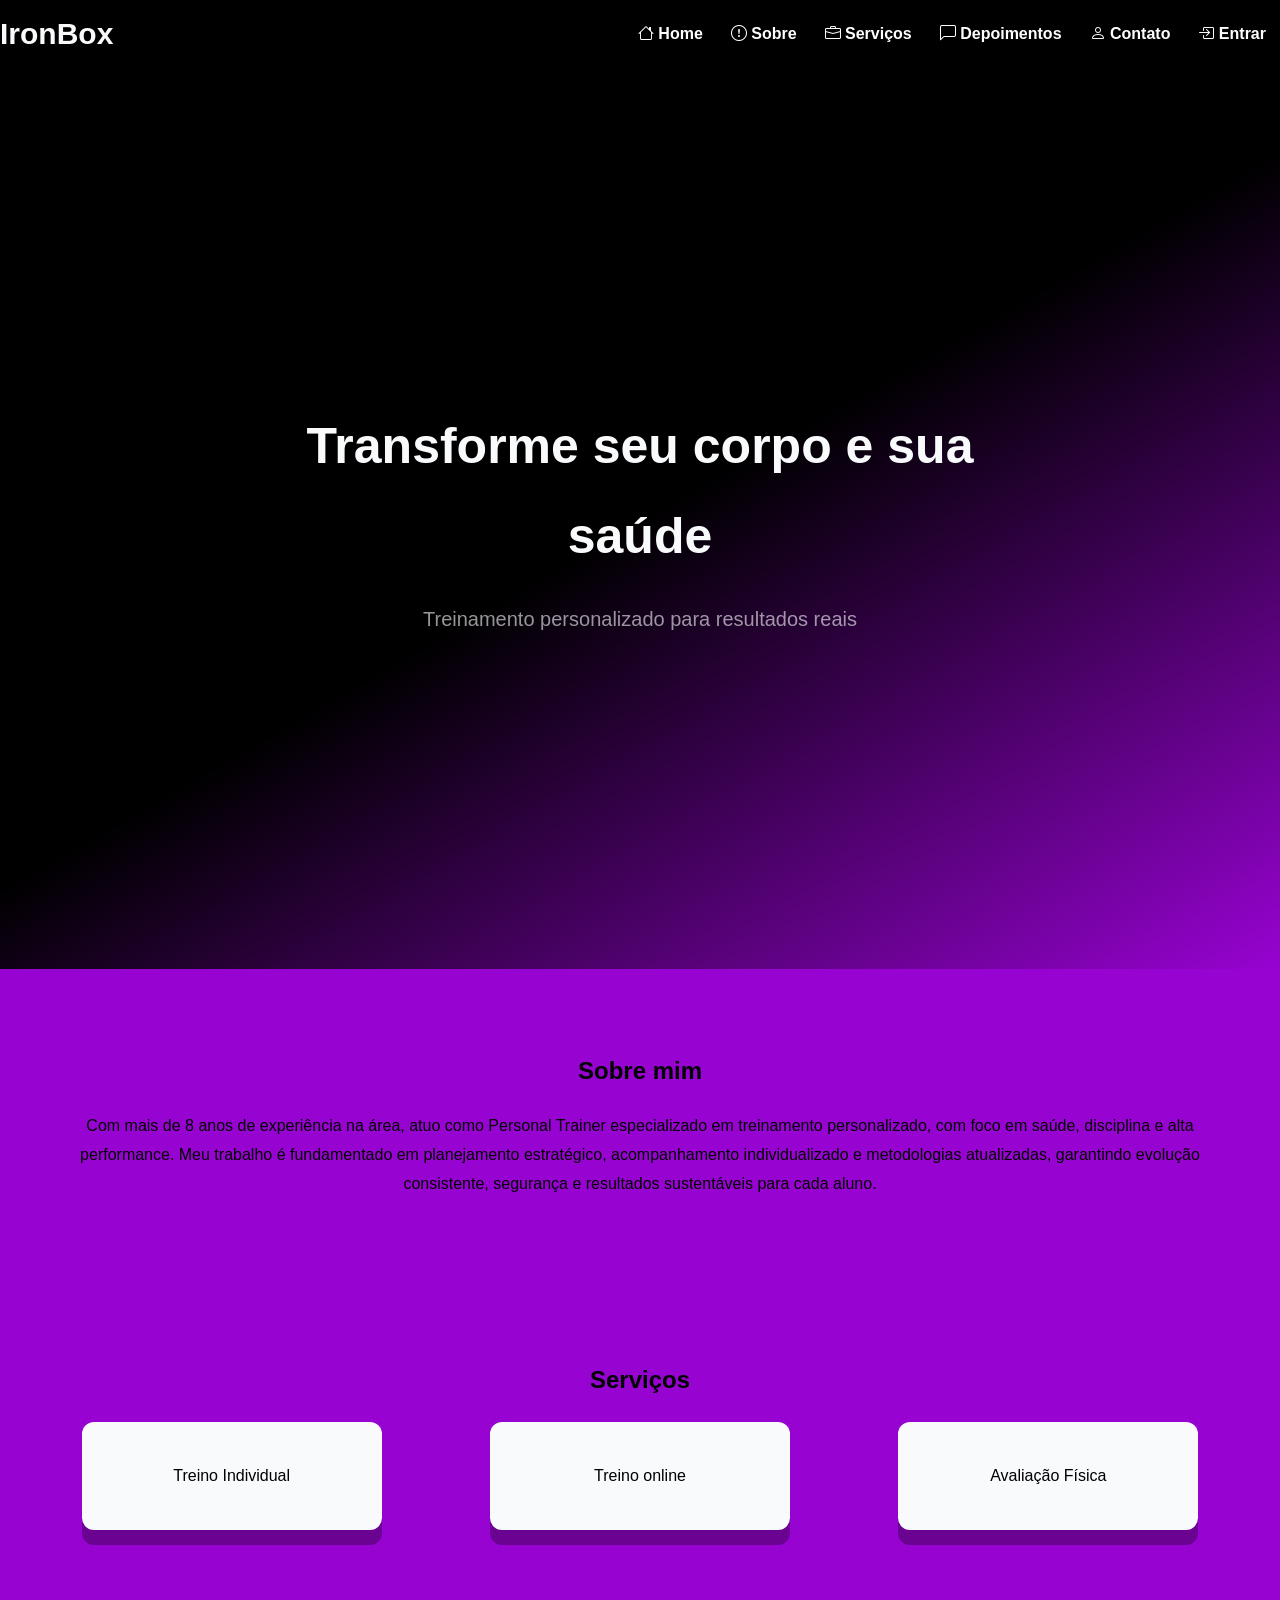
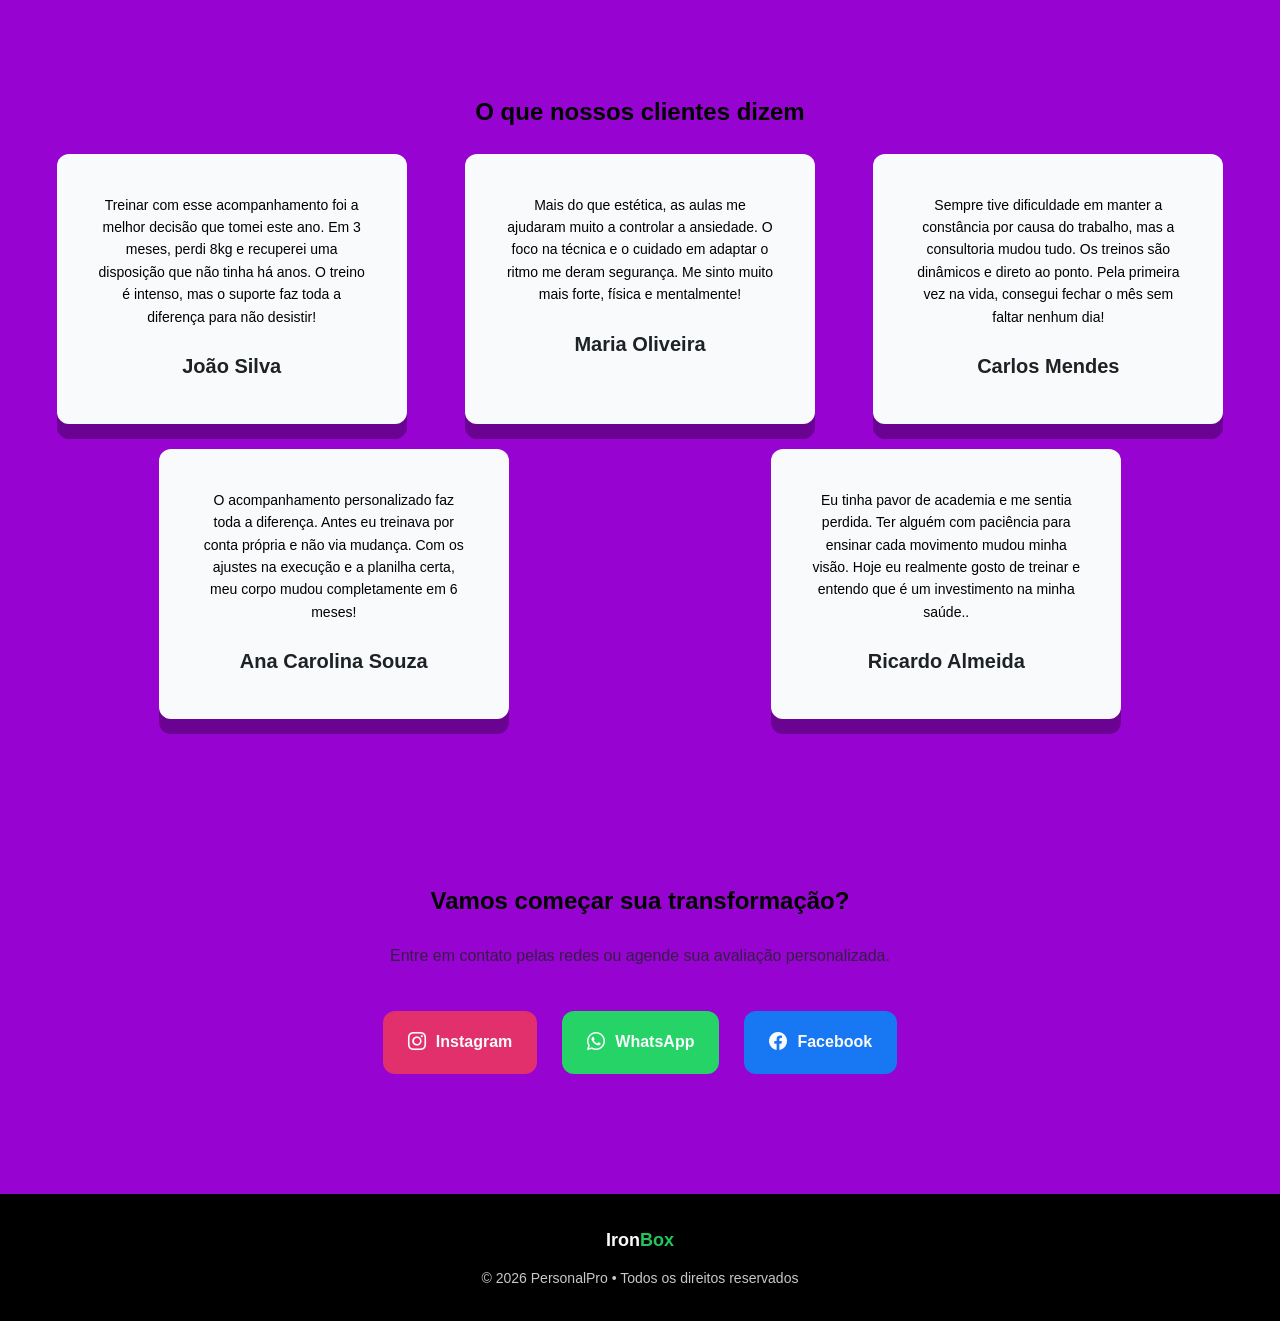
==== index.html @ 191d38eb "Criando o meu index" ====
<!DOCTYPE html>
<html lang="pt-br">

<!--Não aparece na página para configuração-->
<head>
    <meta charset="UTF-8">
    <meta name="viewport" content="width=device-width, initial-scale=1.0">
    <title>PersonalPRO | Inicio</title>
    <!-- ligação com os ícones do bootstrap -->
     <link rel="stylesheet" href="https://cdn.jsdelivr.net/npm/bootstrap-icons@1.13.1/font/bootstrap-icons.min.css">
    <!-- Ligação do css externo -->
     <link rel="stylesheet" href="css/layout.css">
</head>

<body>
    <main class="pg-container">
        <nav class="menu" id="menu">
            <!-- Divisão -->
             <div class="logo">
                <p>Iron<span>Box</span></p>
            </div>
            <ul>
                <li><a href="#"><i class="bi bi-house"></i><span> Home</span></a></li>
                <li><a href="#sobre"><i class="bi bi-exclamation-circle"></i><span> Sobre</span></a></li>
                <li><a href="#servico"><i class="bi bi-briefcase"></i><span> Serviços</span></a></li>
                <li><a href="#depoimento"><i class="bi bi-chat-left"></i><span> Depoimentos</span></a></li>
                <li><a href="#contato"><i class="bi bi-person"></i><span> Contato</span></a></li>
                <li><a href="#"><i class="bi bi-box-arrow-in-right"></i><span> Entrar</span></a></li>
            </ul>

        </nav>
        <div class="conteudo">
            <section class="page-title page-title-full">
                <h1>Transforme seu corpo e sua saúde</h1>
                <p>Treinamento personalizado para resultados reais</p>
            </section>
            <section id="sobre" class="sessao">
                <h2>Sobre mim</h2>
                <p>
                    Com mais de 8 anos de experiência na área, atuo como Personal Trainer especializado em treinamento
                    personalizado, com foco em saúde, disciplina e alta performance. Meu trabalho é fundamentado em
                    planejamento estratégico, acompanhamento individualizado e metodologias atualizadas, garantindo
                    evolução consistente, segurança e resultados sustentáveis para cada aluno.
                </p>
            </section>
            <section id="servico" class="sessao destaque">
                <h2>Serviços</h2>
                <div class="cartoes">
                    <div class="cartao cartao-serv">Treino Individual</div>
                    <div class="cartao cartao-serv">Treino online</div>
                    <div class="cartao cartao-serv">Avaliação Física</div>
                </div>
            </section>
            <section id="depoimento" class="sessao">
                <h2>O que nossos clientes dizem</h2>
                <div class="cartoes">
                    <div class="cartao cartao-dep">
                        <p>
                            Treinar com esse acompanhamento foi a melhor decisão que tomei este ano. Em 3 meses, perdi 8kg e recuperei uma disposição que não tinha há anos. O treino é intenso, mas o suporte faz toda a diferença para não desistir!
                        </p>
                        <div>
                            <strong>João Silva</strong>
                        </div>
                    </div >

                    <div class="cartao cartao-dep">
                        <p>
                            Mais do que estética, as aulas me ajudaram muito a controlar a ansiedade. O foco na técnica e o cuidado em adaptar o ritmo me deram segurança. Me sinto muito mais forte, física e mentalmente!
                        </p>
                        <div>
                            <strong>Maria Oliveira</strong>
                        </div>
                    </div>

                    <div class="cartao cartao-dep">
                        <p>
                            Sempre tive dificuldade em manter a constância por causa do trabalho, mas a consultoria mudou tudo. Os treinos são dinâmicos e direto ao ponto. Pela primeira vez na vida, consegui fechar o mês sem faltar nenhum dia!
                        </p>
                        <div>
                            <strong>Carlos Mendes</strong>
                        </div>
                    </div>
                    <div class="cartao cartao-dep">
                        <p>
                            O acompanhamento personalizado faz toda a diferença. Antes eu treinava por conta própria e não via mudança. Com os ajustes na execução e a planilha certa, meu corpo mudou completamente em 6 meses!
                        </p>
                        <div>
                            <strong>Ana Carolina Souza</strong>
                        </div>
                    </div>

                    <div class="cartao cartao-dep">
                        <p>
                            Eu tinha pavor de academia e me sentia perdida. Ter alguém com paciência para ensinar cada movimento mudou minha visão. Hoje eu realmente gosto de treinar e entendo que é um investimento na minha saúde..
                        </p>
                        <div>
                            <strong>Ricardo Almeida</strong>
                        </div>
                    </div>

            </section>
            <section id="contato" class="sessao">
                <h2>Vamos começar sua transformação?</h2>

                <p class="subtitulo">
                    Entre em contato pelas redes ou agende sua avaliação personalizada.
                </p>

                <div class="redes">
                    <a href="#" class="rede instagram">
                        <i class="bi bi-instagram"></i>
                        Instagram
                    </a>

                    <a href="#" class="rede whatsapp">
                        <i class="bi bi-whatsapp"></i>
                        WhatsApp
                    </a>

                    <a href="#" class="rede facebook">
                        <i class="bi bi-facebook"></i>
                        Facebook
                    </a>
                </div>
            </section>
        </div>
    </main>
    <footer class="footer">
        <p class="footer-logo">Iron<span>Box</span></p>

        <p class="footer-texto">
            &copy 2026 PersonalPro • Todos os direitos reservados
        </p>
    </footer>

</body>

</html>
---- css/layout.css ----
:root {
    /* Fundos */
    --bg-cor-roxa: #9703d1;
    --bg-cor-secudanria: #000000;
    --bg-cor-roxa-escura: #d78af5;

    /* Destaque */
    --cor-destaque: #22c55e;
    --cor-destaque-sec: #16a34a;

    /* Texto e Bordar */
    --cor-clara: #f8fafc;
    --cor-cinza-claro: #bfc3ca;
    --cor-texto-sec: #94a3b8;
    --cor-texto-escuro: #1f2225;

    /* Tipografia */
    --fonte-padrao: Arial, Helvetica, sans-serif;
    --fonte-menu-size: 16px;

    /* Espaçamentos */
    --padding-cartao: 25px;
    --padding-padrao: 40px;
    --padding-sessao: 80px;
    --gap-padrao: 25px;


    /* Bordas */
    --borda-arredondada: 12px;

}

/* Configurações Básicas */



* {
    /*Prenchimento*/
    padding: 0;
    /* Margem */
    margin: 0;
    box-sizing: border-box;
}

html {
    scroll-behavior: smooth;
}

body {
    /* Fonte da página */
    font-family: var(--fonte-padrao);
    /* Define o espaçamento entre as linhas */
    line-height: 1.8;
}

.menu {
    position: sticky;
    top: 0;
    background-color: var(--bg-cor-secudanria);
    color: var(--cor-clara);
    display: flex;
    justify-content: space-between;
    align-items: center;
    z-index: 1000;
}

.logo {
    font-size: 30px;
    font-weight: bold;
}

.logo span {
    color: var(--cor-clara);
}

.menu ul {
    list-style: none;
    display: flex;
    gap: 20px;
    padding: 5px 10px;
}

.menu li a {
    text-decoration: none;
    color: rgb(255, 255, 255);
    font-weight: bold;
    display: block;
    padding: 15px 4px;
}

.menu li a:hover {
    color: var(--bg-cor-roxa);
    border-bottom: var(--bg-cor-roxa) 1px solid;
}

/* Main */

.page-title {
    background: linear-gradient(150deg, var(--bg-cor-secudanria), var(--bg-cor-secudanria), var(--bg-cor-roxa));
    color: var(--cor-clara);
    display: flex;
    flex-direction: column;
    align-items: center;
    justify-content: center;
    gap: 20px;
    padding: 80px 20px;
    text-align: center;
}

.page-title-full {
    height: 100vh;
}

.page-title h1 {
    font-size: 50px;
    max-width: 700px;
}

.page-title p {
    font-size: 20px;
    opacity: 0.6;
    max-width: 500px;
}

/* Sessao */
.sessao {
    padding: var(--padding-sessao) var(--padding-padrao);
    text-align: center;
    background-color: var(--bg-cor-roxa);

}

.sessao h2 {
    margin-bottom: 20px;
}

.destaque {
    background-color: var(--bg-cor-roxa);
}

/* Botões */


/* Cartões */

.cartoes {
    display: flex;
    flex-wrap: wrap;
    justify-content: space-around;
    gap: var(--gap-padrao);
}

.cartao {
    background-color: var(--cor-clara);
    padding: var(--padding-padrao);
    border-radius: var(--borda-arredondada);
    box-shadow: 0 15px rgba(0, 0, 0, 0.3);
    transition: transform 0.3s, box-shadow 0.3s ease;
}

.cartao:hover {
    transform: translateY(-8px);
    box-shadow: 0 2px 45px rgba(0, 0, 0, 0.12);
}

/* Cartão Serviço */
.cartao-serv {
    width: 300px;
}

/* Cartão depoimento */
.cartao-dep {
    width: 350px;
}

.cartao-dep p {
    font-size: 14px;
    color: var(--bg-cor-secudanria);
    margin-bottom: 20px;
    line-height: 1.6;
}

.cartao-dep strong {
    display: block;
    color: var(--cor-texto-escuro);
    font-size: 20px;
    font-weight: bold;
}

/* Redes Sociais */

.sessao .subtitulo {
    margin-top: 10px;
    margin-bottom: 40px;
    color: var(--cor-texto-escuro);
    opacity: 0.8;
}

.redes {
    display: flex;
    justify-content: center;
    gap: var(--gap-padrao);
    flex-wrap: wrap;
    margin-bottom: 40px;
}

.rede {
    display: inline-flex;
    align-items: center;
    gap: 10px;
    padding: 15px 25px;
    border-radius: var(--borda-arredondada);
    background-color: var(--bg-cor-secudanria);
    color: var(--cor-clara);
    font-weight: 600;
    text-decoration: none;
    transition: all 0.3s ease;
}

.rede.instagram {
    background-color: #e1306c;
}

.rede.instagram:hover {
    background-color: #c72c60;
}

.rede.whatsapp {
    background-color: #25d366;
}

.rede.whatsapp:hover {
    background-color: #1ebe5d;
}

.rede.facebook {
    background-color: #1877f2;
}

.rede.facebook:hover {
    background-color: #1666d1;
}

.rede i {
    font-size: 18px;
}

.rede:hover {
    transform: translateY(-3px);

}

/* Rodapé */
.footer {
    width: 100%;
    background-color: var(--bg-cor-secudanria);
    color: var(--cor-clara);
    text-align: center;
    margin: 0;
    padding: 30px 20px;
    display: flex;
    flex-direction: column;
    gap: 10px;
}

.footer-logo {
    font-size: 18px;
    font-weight: bold;
}

.footer-logo span {
    color: var(--cor-destaque);
}

.footer-texto {
    font-size: 14px;
    opacity: 0.8;
}

/* Responsividade (Adaptar as telas) */


/* Desktop grande ou TV */

/* Tablet até 1024px */

@media (max-width:1024px) {
    main {
        display: flex;
    }

    /* Posição  */

    /* Menu  */
    .menu {
        flex-direction: column;
        justify-content: flex-start;
        width: 80px;
        align-items: center;
        padding: 20px 0;
    }

    .menu .logo{
        position: sticky;
        top: 20px;
    }

    .menu p{
        display: none;
    }

    .menu ul li a{
        font-size: 22px;
    }

    .menu ul {
        flex-direction: column;
        position: sticky;
        top: 70px;
    }

    .menu a span{
        display:none;
    }

    .cartao-dep{
        width: 90%;
    }
}


/* Celular 768px */

@media (max-width: 768px){
    .menu{
        position: fixed;
        top: auto;
        height: auto;
        bottom: 20px;
        left: 50%;
        transform: translateX(-50%);
        width: 90%;
        max-width: 400px;
        z-index: 2000;
        flex-direction: row;
        border-radius: 30px;
        justify-content: center;
        box-shadow: 0 10px 40px rgba(0, 0, 0, 0.4);
        border: 1px solid rgba(255, 255, 255, 0.1);
        padding: 0;
        
    }

    .menu ul{
        flex-direction: row;

    }

    .menu il a{
        text-shadow: 0 2px 4px rgba(240, 240, 240, 0.3);
    }
    
    body{
        margin-bottom: 100px;
    }

}
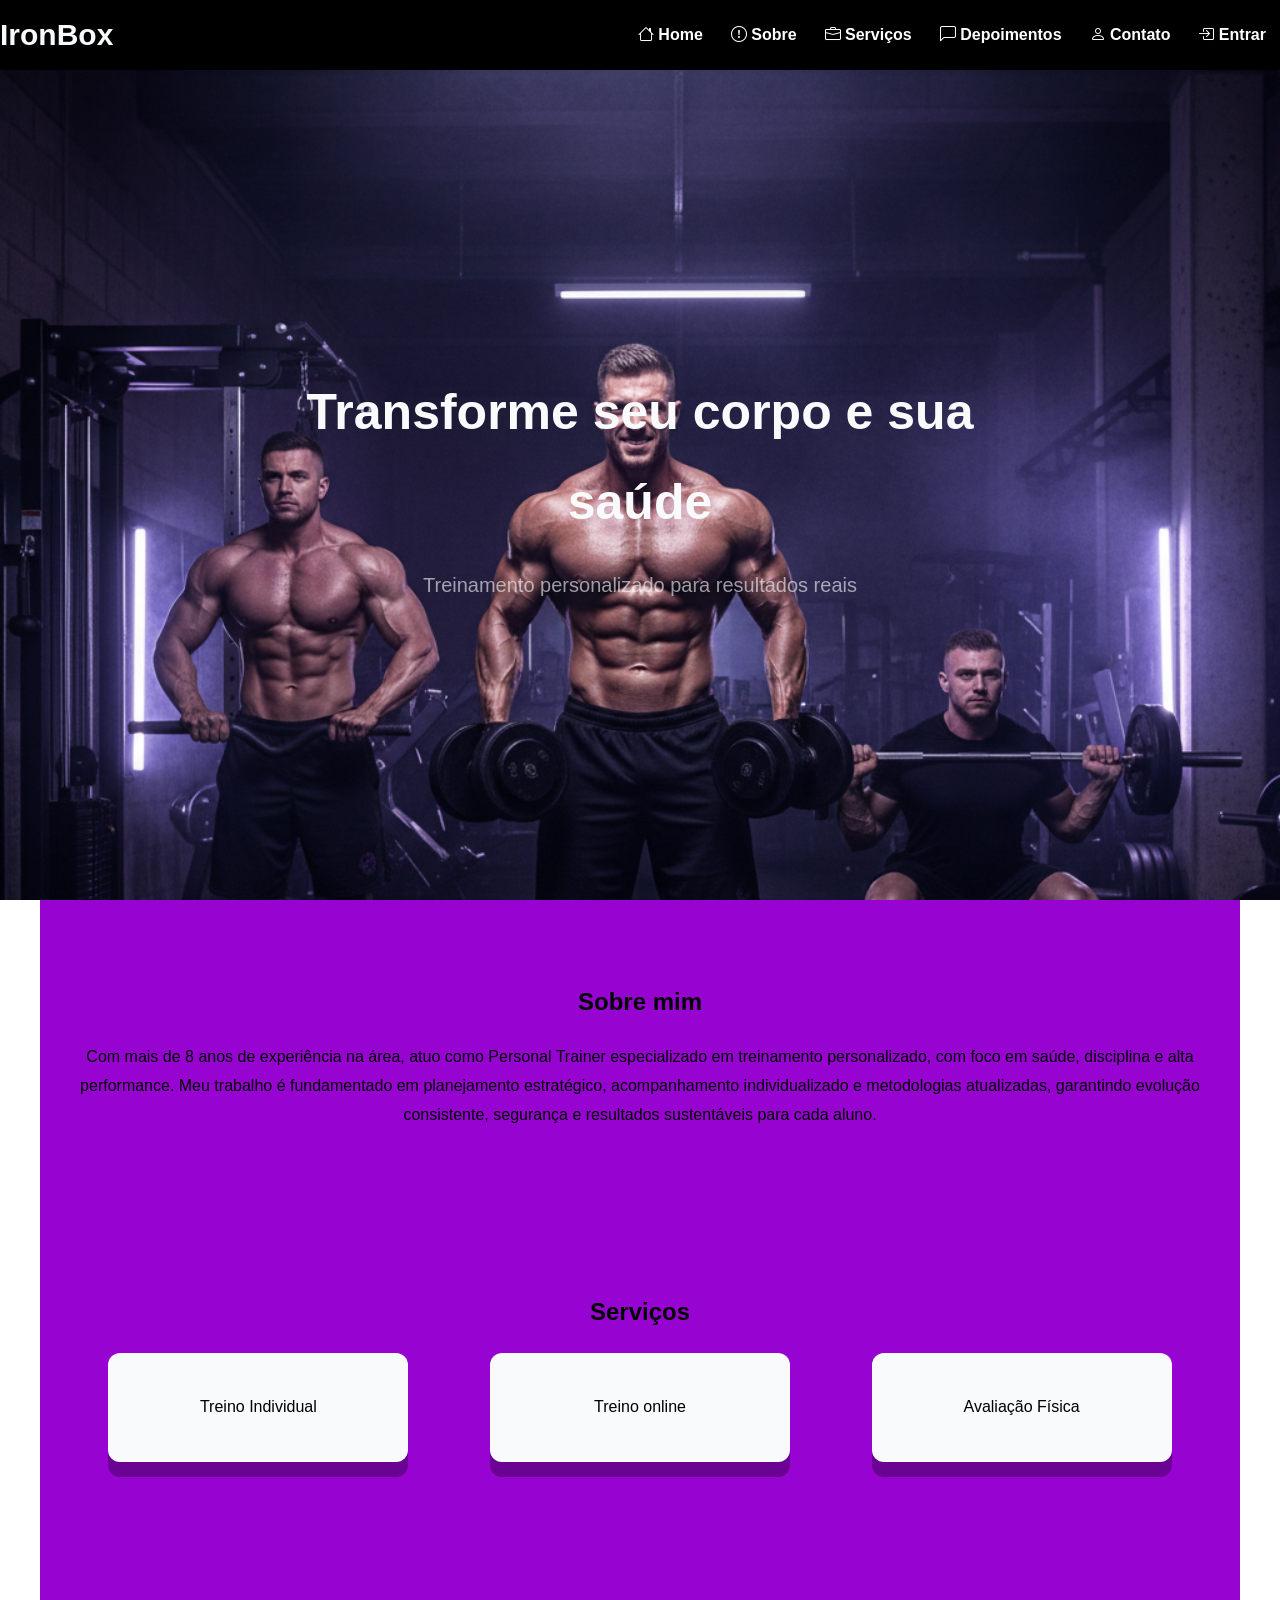
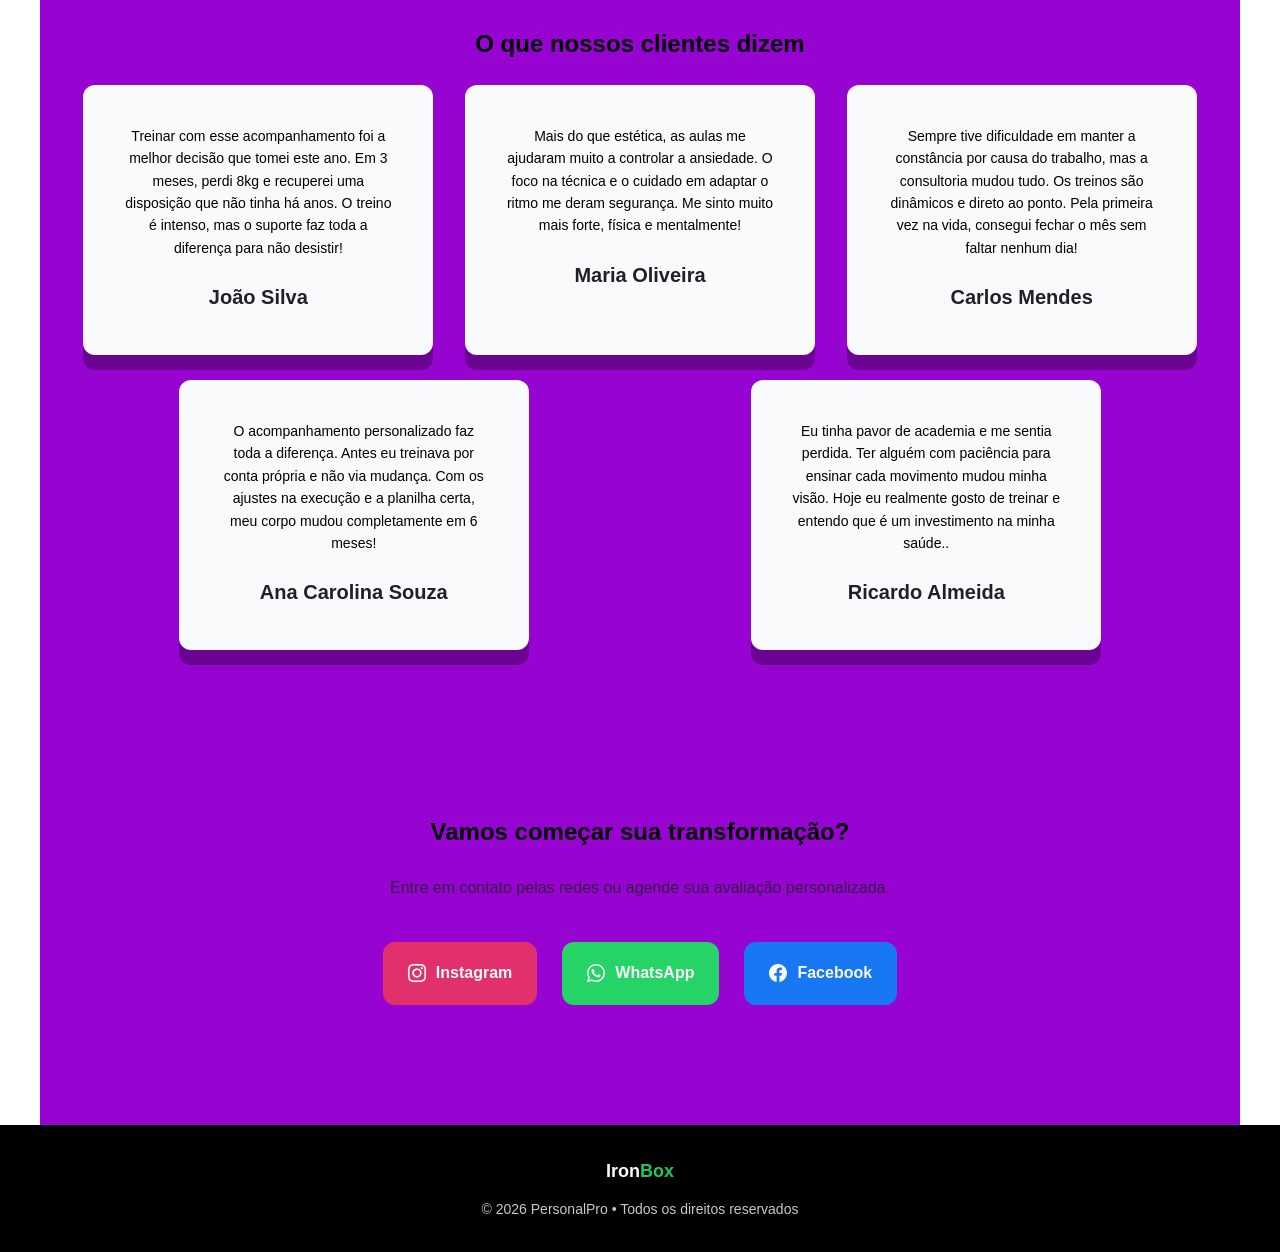
==== commit 307e6aa0: "Criando o Perfil e arrumando o index, Page-full" ====
--- a/index.html
+++ b/index.html
@@ -5,6 +5,7 @@
 <head>
     <meta charset="UTF-8">
     <meta name="viewport" content="width=device-width, initial-scale=1.0">
+    <link rel="shortcut icon" href="img/dumbbell.png" type="image/x-icon">
     <title>PersonalPRO | Inicio</title>
     <!-- ligação com os ícones do bootstrap -->
      <link rel="stylesheet" href="https://cdn.jsdelivr.net/npm/bootstrap-icons@1.13.1/font/bootstrap-icons.min.css">
--- a/css/layout.css
+++ b/css/layout.css
@@ -23,6 +23,7 @@
     --padding-padrao: 40px;
     --padding-sessao: 80px;
     --gap-padrao: 25px;
+    --altura-menu: 70px;
 
 
     /* Bordas */
@@ -54,6 +55,7 @@
 }
 
 .menu {
+    height: var(--altura-menu);
     position: sticky;
     top: 0;
     background-color: var(--bg-cor-secudanria);
@@ -108,7 +110,11 @@
 }
 
 .page-title-full {
-    height: 100vh;
+    height: calc(100vh - var(--altura-menu));
+    background-image: url(../img/academia.png);
+    background-repeat: no-repeat;
+    background-size: cover;
+    bac
 }
 
 .page-title h1 {
@@ -281,6 +287,13 @@
 
 
 /* Desktop grande ou TV */
+
+@media (min-width: 1200px){
+    .sessao{
+        width: 1200px;
+        margin: 0 auto;
+    }
+}
 
 /* Tablet até 1024px */
 
